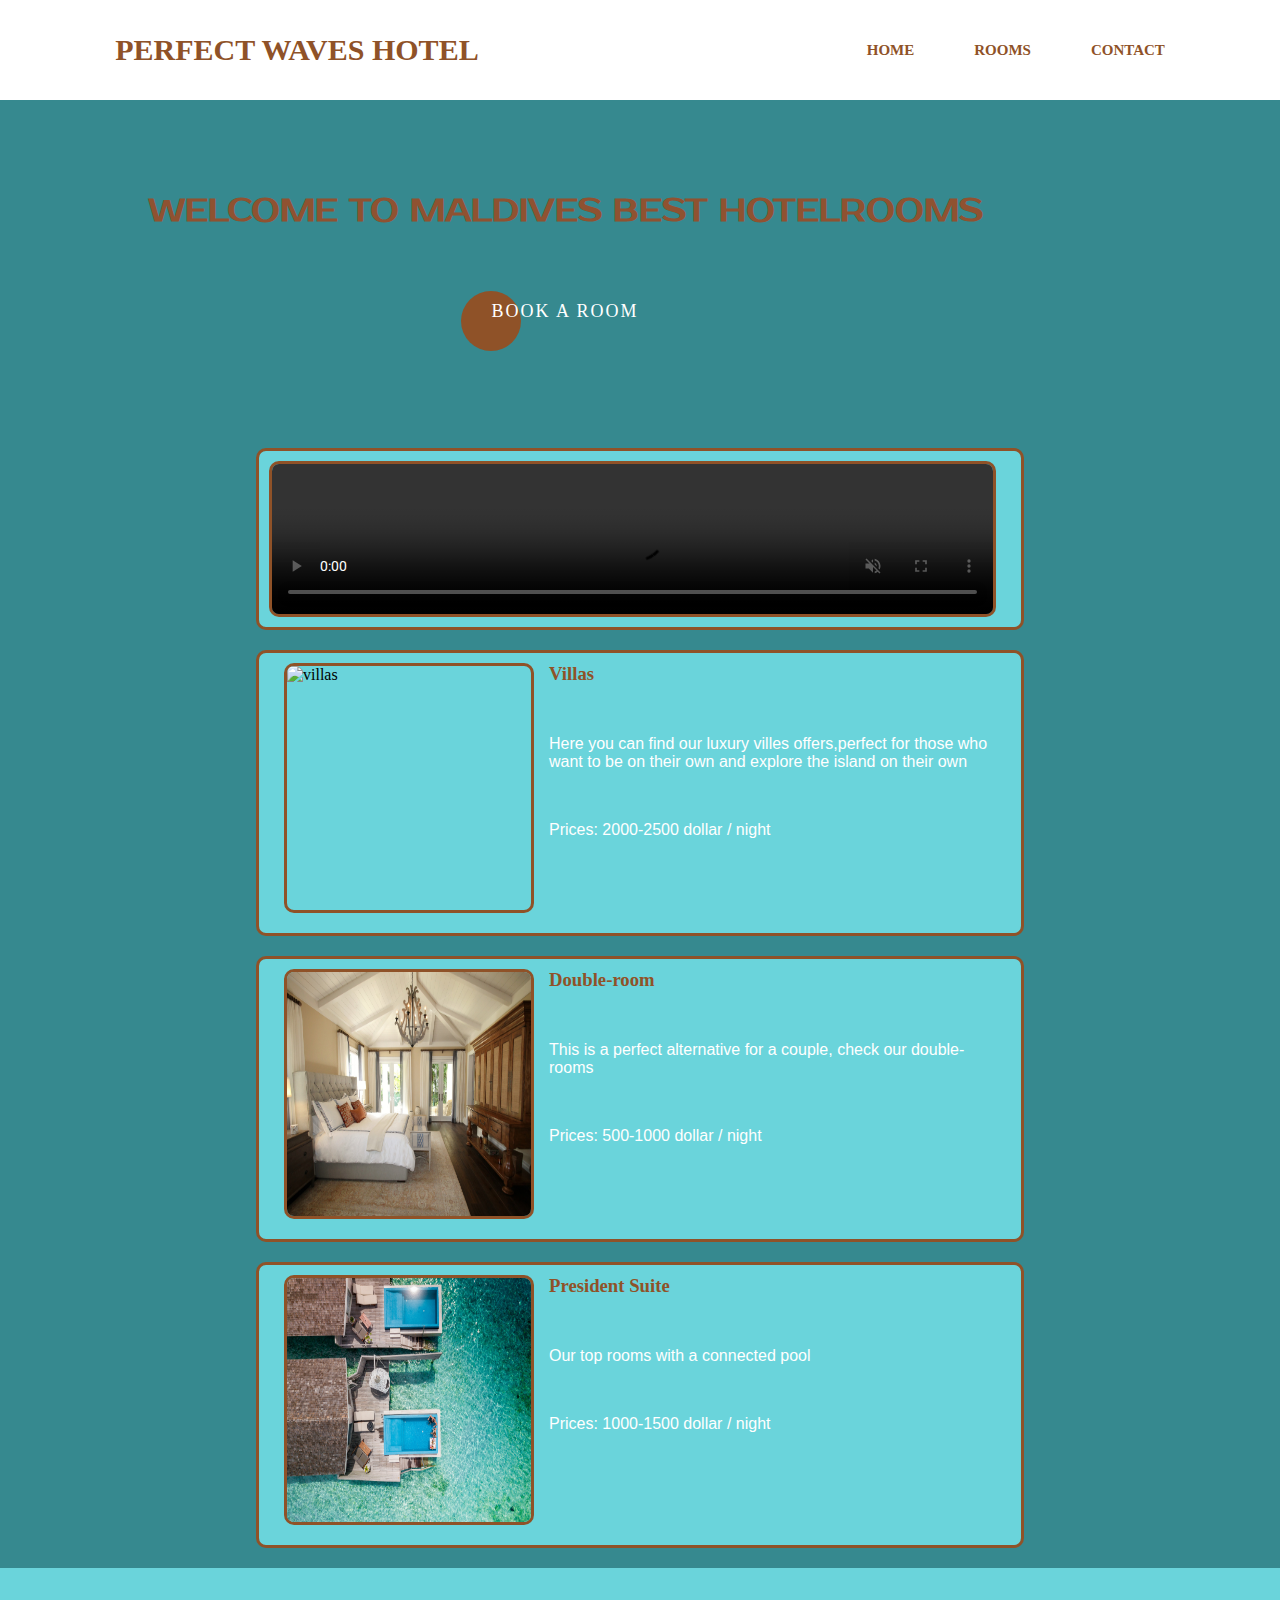
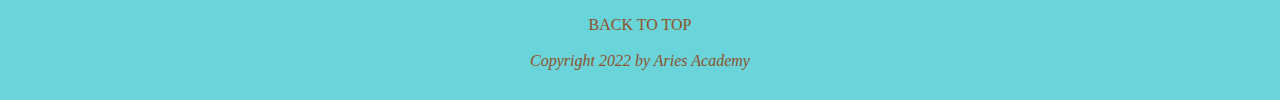
==== index.html @ 8f12b605 "first commit" ====
<!DOCTYPE html>
<html lang="en">
<head>
    <meta charset="UTF-8">
    <meta http-equiv="X-UA-Compatible" content="IE=edge">
    <meta name="viewport" content="width=device-width, initial-scale=1.0">
    <link rel="stylesheet" href="style.css">
    <link rel="stylesheet" href="https://unpkg.com/boxicons@latest/css/boxicons.min.css">
    <link rel="stylesheet" href="https://cdn.jsdelivr.net/npm/remixicon@2.5.0/fonts/remixicon.css">

    <title>Homepage</title>
</head>
<body>


    <header>

            <a href="index.html" class="logo">Perfect Waves Hotel</a>
  

        <ul class="navlist">
            <li><a href="index.html">Home</a></li>
            <li><a href="rooms.html">Rooms</a></li>
            <li><a href="contact-page.html">Contact</a></li>
        </ul>

        <div class="bx bx-menu" id="menu-icon"></div>
    </header>




        <div class="content">
            <div class="text">
                <h1>Welcome to Maldives best hotelrooms</h1>
                <a href="rooms.html" class="btn">book a room</a> <!-- Tar dig till rumbokningar-->
           </div>
        </div>



        <div class="video">
            <video src="images/maldives-video.mp4" width="625" autoplay loop muted controls title="Hotelvideo">
                Sorry, your webbrowser doesn't support this video
            </video>
        </div>


        <section class="rooms">
            <article>
                <img src="images/villas.jpg" alt="villas" width="200" title="Villas">
                <h3>Villas</h3>
                <p>Here you can find our luxury villes offers,perfect for those who want to be on their own and explore the island on their own</p>
                <p>Prices: 2000-2500 dollar / night</p>
            </article>
        </section>

        <section class="rooms">
            <article>
                <img src="images/double-room.jpg" alt="double-room" width="200" title="Double-room">
                <h3>Double-room</h3>
                <p>This is a perfect alternative for a couple, check our double-rooms</p>
                <p>Prices: 500-1000 dollar / night</p>
            </article>
        </section>

        <section class="rooms">
            <article>
                <img src="images/president-suite.jpg" alt="president-suite" width="200" title="President Suite">
                <h3>President Suite</h3>
                <p>Our top rooms with a connected pool</p>
                <p>Prices: 1000-1500 dollar / night</p>
                
            </article>
        </section>


        <footer> <!--Botten på hemsidan-->
            <br>
            <a href="#">back to top</a>
            <br>
            <br>
            <i>Copyright 2022 by Aries Academy</i>
        </footer>



    <!-- Denna ska finnas längst ned på sidan -->
    <script src="app.js"></script>

</body>
</html>
---- style.css ----
@import url('https://fonts.googleapis.com/css2?family=Prosto+One&family=Roboto&display=swap');

/* CSS-reset */
* {
    margin: 0;
    padding: 0;
    box-sizing: border-box;
    list-style: none; /* Takes away the dots from list */
    text-decoration: none;
   
}     


:root {
    --white: rgb(251, 244, 236);
    --teal: rgb(54,137,143);
    --brown: rgb(143,82,49);
    --font1: 'Prosto One';
    --font2: Arial, Helvetica, sans-serif;
}

header {
    position: fixed;
    right: 0;
    top: 0;
    z-index: 1000;
    width: 100%;
    display: flex;
    align-items: center;
    justify-content: space-between;
    padding: 33px 9%;
    background-color: #fff;
}
.logo {
 font-size: 30px;
 font-weight: 700;
 color: #8F5228;
}

.navlist {
    display: flex;
}

.navlist a{
    color: #8F5228;
    margin-left: 60px;
    font-size: 15px;
    font-weight: 600;
    border-bottom: 2px solid transparent;
    transition: all .55s ease;   
}


#menu-icon{
    color: #8F5228;
    font-size: 35px;
    z-index: 10001;
    cursor: pointer;
    display: none;
}




body { 
  /*  background: url("images/maldives.jpg"); */
    background-color: #36898F;
    background-repeat: no-repeat;
    background-size: cover;
    width: 100%;
    background-position: center;
  }


a{
    text-transform: uppercase;
    color: #8F5228;
    text-align: center;
}

p {
 font-size: 1em;
 color: #8F5228;
 font-family: var(--font1);
 font-weight: 400;
}

h1 {
    padding-top: 140px;
    color: var(--brown);
    font-family: var(--font1);
    text-align: center;
    text-transform: uppercase;
}

h2 {
    color: var(--brown);
    font-family: var(--font1);
    text-align: center;
    text-transform: uppercase;
    font-size: 17px;
    margin-top: 10px;

}

.content{
    justify-content: space-between;
    padding: 50px 100px 100px;
    text-align: center;
}
.text{
    width: 100%;
    padding-right: 150px;
    align-items: center;
}
.text p{
    text-align: center;
    font-size: 20px;
    line-height: 46px;
    color: #8F5228;
}
.text p span{
    color: #fff;
    font-size: 20px;
}
.text a{
    position: relative;
    display: inline-block;
    font-size: 18px;
    text-transform: uppercase;
    color: #fff;
    text-decoration: none;
    padding: 10px 30px;
    letter-spacing: 2px;
    font-weight: 500;
    margin-top: 60px;
    
}
.text a:before{
    content: '';
    position: absolute;
    top: 0;
    left: 0;
    width: 60px;
    height: 60px;
    border-radius: 50px;
    background-color: #8F5228;
    z-index: -1;
    transition: all ease 0.5s;
}
.text a:hover:before{
    width: 100%;
}

.logo img{
    width: 200px;
    height: 200px;
    
}

footer { 
    bottom: 0;
    padding: 30px; /* Bredden på boxen */
    width: 100%;
    background-color: #6AD4DB;
    color: #8F5228;
    text-align: center;
}
label {
    color: #fff;
}

@media ( max-width: 1460px) {
    section {
        padding: 0 12%;
        transition: 0.2s;
    }
}

@media (max-width: 1195px) {
    section{
    padding: 0 3%;
    transition: 0.2s;
    }
}

@media (max-width: 990px) {
    #menu-icon {
        display: block;
    }
    .navlist {
        position: absolute;
        top: 100%;
        right: -100%;
        width: 300px;
        height: 40vh;
        background: #fff;
        display: flex;
        align-items: center;
        flex-direction: column;
        padding: 50px 20px;
        transition: all .55s ease;
    }
}
 
    

.navlist.open {
    right: 0;
}


/* MOBILE */
@media screen and (max-width: 680px) {
    h2  {
        font-size: 70%;
    }
}



/* MEDIA */
.video {
    background-color:#6AD4DB;
    padding: 10px;
    align-items: center;
    border: 3px solid #8F5228;
    border-radius: 10px;
    width: 60%; /* makes box smaller*/
    margin: 1rem auto 20px auto; /* center the box */
    display: flex;

}

video {
    /* responsive video format */
    width: 100%;
    height: auto;
    /*              */
    float: left;
    border: 3px solid #8F5228;
    border-radius: 10px;
    margin-right: 15px;
}



/* ROOMS */

.rooms {
    background-color:#6AD4DB;
    display: flex;
    padding: 10px;
    width: 60%;
    margin: 1rem auto 20px auto; 
    flex-direction: column; 
    border: 3px solid #8F5228;
    border-radius: 10px;
   
}

.rooms img{
    height: 250px;
    width: 250px;
    float: left;
    border: 3px solid #8F5228;
    margin-left: 15px;
    border-radius: 10px;
    margin-right: 15px;

}
.rooms h3{
    margin: 0;
    color:#8F5228
    
}
article{
   flex-direction: row;
   margin-bottom: 10px;
}
article p {
    color: #fff;
    margin-right: 15px;
    font-size: 1em;
    font-family: sans-serif;
    margin-top: 50px;
    
}

/* CONTACT-PAGE */

label {
    color: var(--brown);
}
form {
 text-align: center;
 color: #8F5228;
}

.message{
    width: 100%;
    position: relative;
    margin-bottom: 60px;
    display: flex;
    justify-content: center;
}
.button {
    width: 100%;
    cursor: pointer;
    margin-bottom: 20px;
     
}
.button button {
    width: 30%;
    padding: 10px;
    font-size: 12px;
    color: #fff;
    background-color: #8F5228;
    text-align: center;
    border: none;
    outline: none;
    border-radius: 40px;
    cursor: pointer;
}
.hide {
    display: none;
}
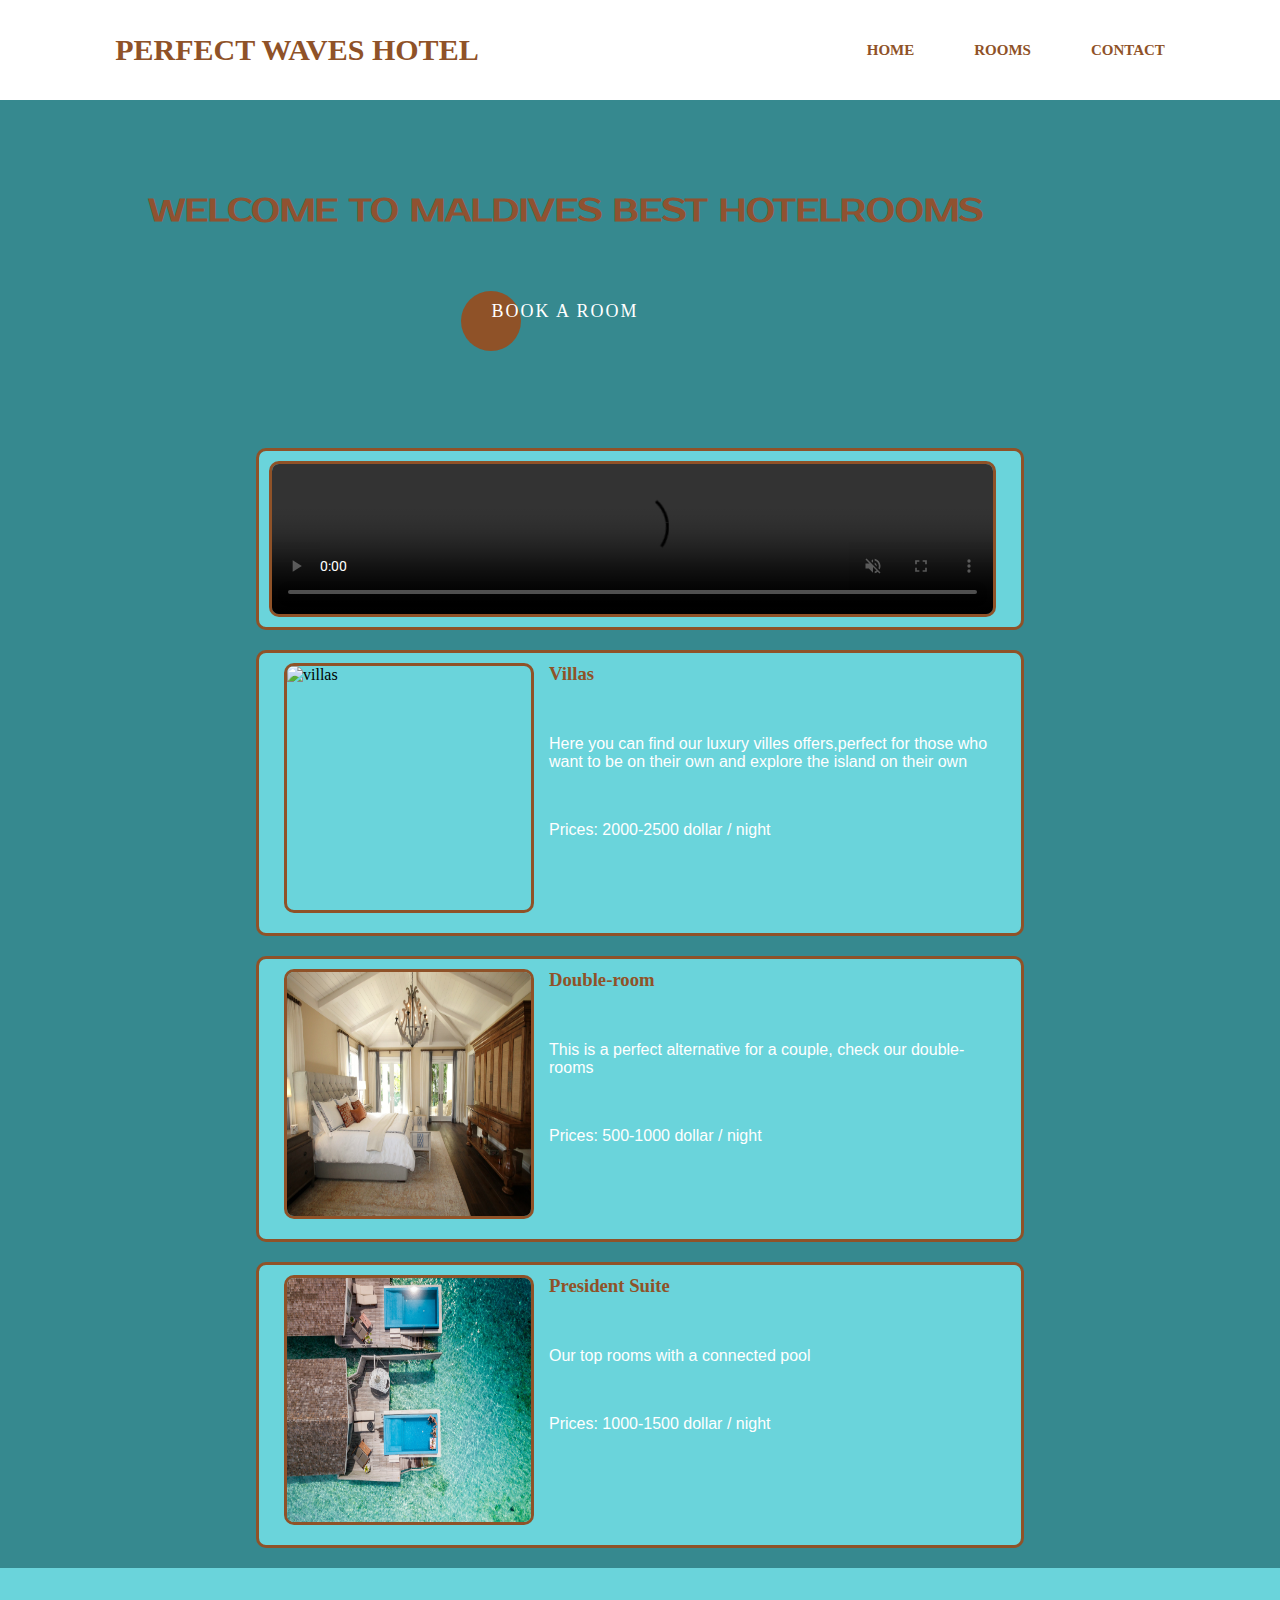
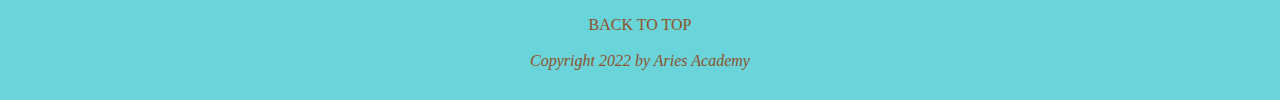
==== commit e2b030a3: "New top button" ====
--- a/index.html
+++ b/index.html
@@ -75,6 +75,9 @@
         </section>
 
 
+        <button onclick="topFunction()" id="myBtn" title="Go to top">Top</button>
+
+
         <footer> <!--Botten på hemsidan-->
             <br>
             <a href="#">back to top</a>
--- a/style.css
+++ b/style.css
@@ -213,7 +213,7 @@
 /* MOBILE */
 @media screen and (max-width: 680px) {
     h2  {
-        font-size: 70%;
+        font-size: 60%;
     }
 }
 
@@ -246,7 +246,6 @@
 
 
 /* ROOMS */
-
 .rooms {
     background-color:#6AD4DB;
     display: flex;
@@ -262,13 +261,14 @@
 .rooms img{
     height: 250px;
     width: 250px;
+    max-width: 80%;
     float: left;
     border: 3px solid #8F5228;
     margin-left: 15px;
     border-radius: 10px;
     margin-right: 15px;
-
-}
+}
+
 .rooms h3{
     margin: 0;
     color:#8F5228
@@ -278,13 +278,13 @@
    flex-direction: row;
    margin-bottom: 10px;
 }
+
 article p {
     color: #fff;
     margin-right: 15px;
     font-size: 1em;
     font-family: sans-serif;
-    margin-top: 50px;
-    
+    margin-top: 50px;    
 }
 
 /* CONTACT-PAGE */
@@ -325,3 +325,24 @@
 .hide {
     display: none;
 }
+
+
+#myBtn {
+    display: none;
+    position: fixed; /* Fixed/sticky position */
+    bottom: 20px; /* Place the button at the bottom of the page */
+    right: 30px; /* Place the button 30px from the right */
+    z-index: 99; /* Make sure it does not overlap */
+    border: none; /* Remove borders */
+    outline: none; /* Remove outline */
+    background-color: red; /* Set a background color */
+    color: white; /* Text color */
+    cursor: pointer; /* Add a mouse pointer on hover */
+    padding: 15px; /* Some padding */
+    border-radius: 10px; /* Rounded corners */
+    font-size: 18px; /* Increase font size */
+  }
+  
+  #myBtn:hover {
+    background-color: #555; /* Add a dark-grey background on hover */
+  }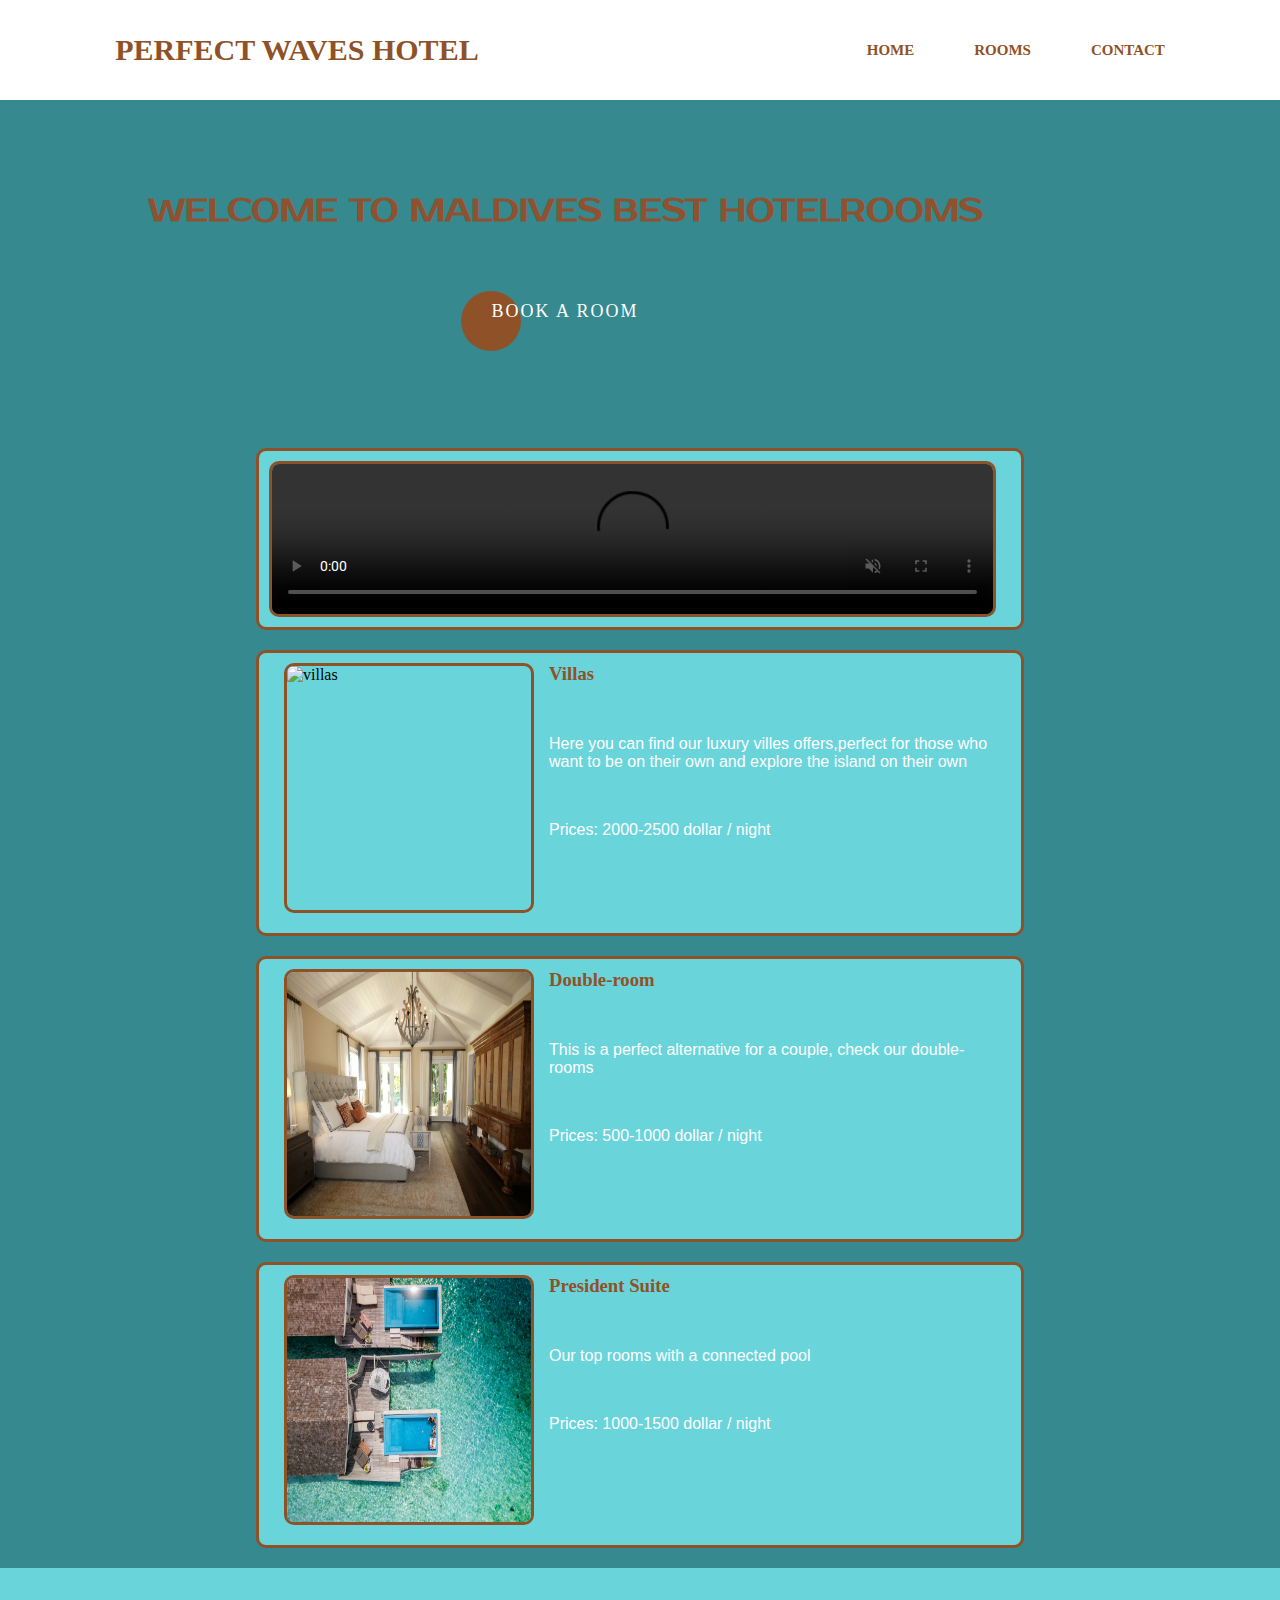
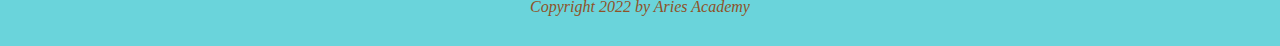
==== commit 00ee23be: "made chnages with top left icon" ====
--- a/index.html
+++ b/index.html
@@ -4,6 +4,7 @@
     <meta charset="UTF-8">
     <meta http-equiv="X-UA-Compatible" content="IE=edge">
     <meta name="viewport" content="width=device-width, initial-scale=1.0">
+    <link rel="shortcut icon" href="favicon.png" type="image/x-icon"> <!--Logo on left sida page-->
     <link rel="stylesheet" href="style.css">
     <link rel="stylesheet" href="https://unpkg.com/boxicons@latest/css/boxicons.min.css">
     <link rel="stylesheet" href="https://cdn.jsdelivr.net/npm/remixicon@2.5.0/fonts/remixicon.css">
@@ -75,14 +76,9 @@
         </section>
 
 
-        <button onclick="topFunction()" id="myBtn" title="Go to top">Top</button>
-
+        <button onclick="topFunction()" id="myBtn" title="Go to top">top</button>
 
         <footer> <!--Botten på hemsidan-->
-            <br>
-            <a href="#">back to top</a>
-            <br>
-            <br>
             <i>Copyright 2022 by Aries Academy</i>
         </footer>
 
--- a/style.css
+++ b/style.css
@@ -331,18 +331,20 @@
     display: none;
     position: fixed; /* Fixed/sticky position */
     bottom: 20px; /* Place the button at the bottom of the page */
-    right: 30px; /* Place the button 30px from the right */
+    right: 20px; /* Place the button 30px from the right */
     z-index: 99; /* Make sure it does not overlap */
     border: none; /* Remove borders */
     outline: none; /* Remove outline */
-    background-color: red; /* Set a background color */
-    color: white; /* Text color */
+    background-color: #fff; /* Set a background color */
+    color: #8F5228; /* Text color */
     cursor: pointer; /* Add a mouse pointer on hover */
-    padding: 15px; /* Some padding */
+    padding: 10px; /* Some padding */
     border-radius: 10px; /* Rounded corners */
-    font-size: 18px; /* Increase font size */
+    font-size: 13px; /* Increase font size */
+    text-transform: uppercase;
   }
   
   #myBtn:hover {
+    color: #fff;
     background-color: #555; /* Add a dark-grey background on hover */
   }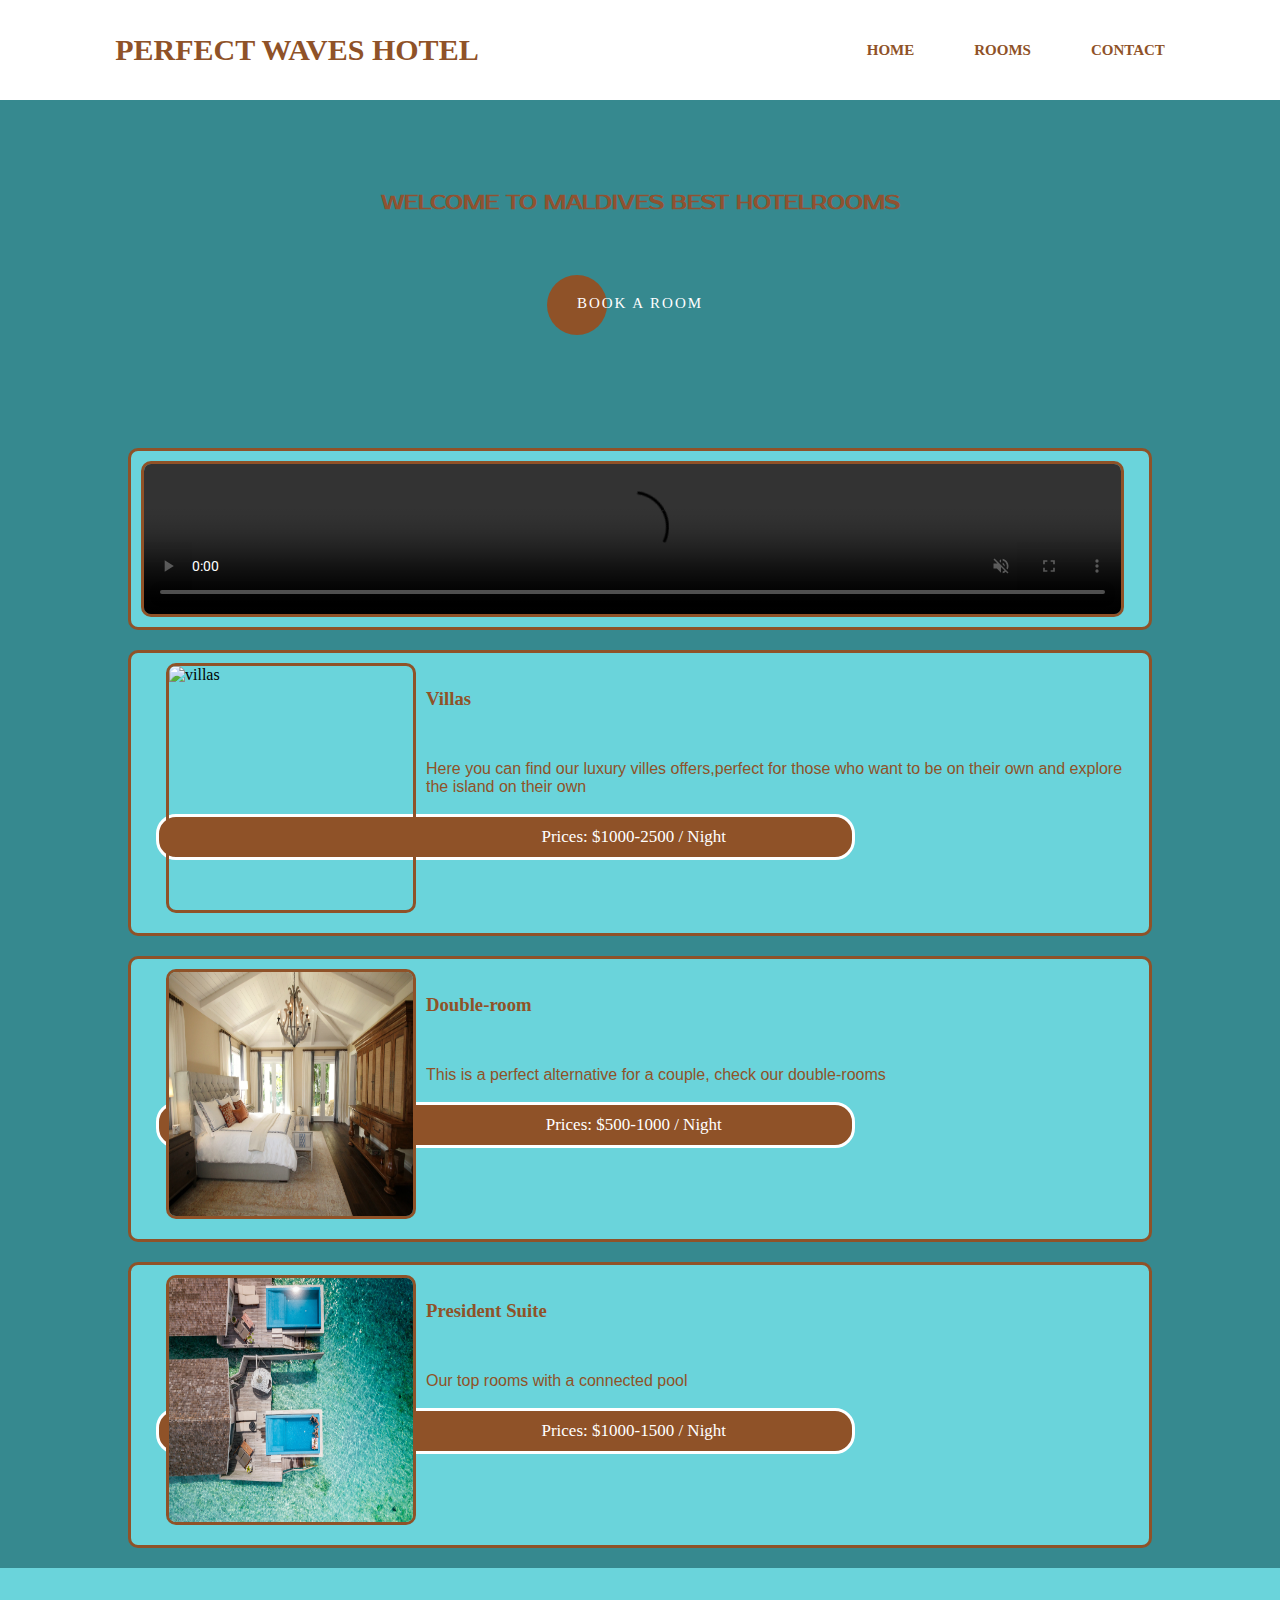
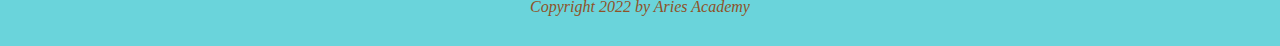
==== commit b19965cf: "made chnages for mobile" ====
--- a/index.html
+++ b/index.html
@@ -4,7 +4,7 @@
     <meta charset="UTF-8">
     <meta http-equiv="X-UA-Compatible" content="IE=edge">
     <meta name="viewport" content="width=device-width, initial-scale=1.0">
-    <link rel="shortcut icon" href="favicon.png" type="image/x-icon"> <!--Logo on left sida page-->
+    <link rel="shortcut icon" href="images/favicon.png" type="image/x-icon"> <!--Logo on left sida page-->
     <link rel="stylesheet" href="style.css">
     <link rel="stylesheet" href="https://unpkg.com/boxicons@latest/css/boxicons.min.css">
     <link rel="stylesheet" href="https://cdn.jsdelivr.net/npm/remixicon@2.5.0/fonts/remixicon.css">
@@ -52,7 +52,8 @@
                 <img src="images/villas.jpg" alt="villas" width="200" title="Villas">
                 <h3>Villas</h3>
                 <p>Here you can find our luxury villes offers,perfect for those who want to be on their own and explore the island on their own</p>
-                <p>Prices: 2000-2500 dollar / night</p>
+                <br>
+                <div id="price">Prices: $1000-2500 / Night</div>
             </article>
         </section>
 
@@ -61,7 +62,9 @@
                 <img src="images/double-room.jpg" alt="double-room" width="200" title="Double-room">
                 <h3>Double-room</h3>
                 <p>This is a perfect alternative for a couple, check our double-rooms</p>
-                <p>Prices: 500-1000 dollar / night</p>
+                <br>
+                <div id="price">Prices: $500-1000 / Night</div>
+
             </article>
         </section>
 
@@ -70,7 +73,9 @@
                 <img src="images/president-suite.jpg" alt="president-suite" width="200" title="President Suite">
                 <h3>President Suite</h3>
                 <p>Our top rooms with a connected pool</p>
-                <p>Prices: 1000-1500 dollar / night</p>
+                <br>
+                <div id="price">Prices: $1000-1500 / Night</div>
+                
                 
             </article>
         </section>
--- a/style.css
+++ b/style.css
@@ -79,10 +79,10 @@
 }
 
 p {
- font-size: 1em;
+ font-size: 15px;
  color: #8F5228;
  font-family: var(--font1);
- font-weight: 400;
+ 
 }
 
 h1 {
@@ -91,6 +91,7 @@
     font-family: var(--font1);
     text-align: center;
     text-transform: uppercase;
+    font-size: 20px;
 }
 
 h2 {
@@ -98,8 +99,20 @@
     font-family: var(--font1);
     text-align: center;
     text-transform: uppercase;
+    font-size: 12px;
+    margin-top: 10px;
+}
+
+#price {
+    text-align: center;
     font-size: 17px;
-    margin-top: 10px;
+    border: 3px solid #fff;
+    background-color: #8F5228;
+    border-radius: 20px;
+    color: #fff;
+    width: 70%;
+    margin-left: 15px;
+    padding: 10px;
 
 }
 
@@ -108,11 +121,7 @@
     padding: 50px 100px 100px;
     text-align: center;
 }
-.text{
-    width: 100%;
-    padding-right: 150px;
-    align-items: center;
-}
+
 .text p{
     text-align: center;
     font-size: 20px;
@@ -126,11 +135,11 @@
 .text a{
     position: relative;
     display: inline-block;
-    font-size: 18px;
+    font-size: 15px;
     text-transform: uppercase;
     color: #fff;
     text-decoration: none;
-    padding: 10px 30px;
+    padding: 20px 30px;
     letter-spacing: 2px;
     font-weight: 500;
     margin-top: 60px;
@@ -170,11 +179,15 @@
     color: #fff;
 }
 
-@media ( max-width: 1460px) {
+@media (min-width: 1360px) {
     section {
         padding: 0 12%;
         transition: 0.2s;
     }
+    .rooms {
+        max-width: 60%;
+    }
+
 }
 
 @media (max-width: 1195px) {
@@ -192,7 +205,7 @@
         position: absolute;
         top: 100%;
         right: -100%;
-        width: 300px;
+        width: 420px;
         height: 40vh;
         background: #fff;
         display: flex;
@@ -202,8 +215,6 @@
         transition: all .55s ease;
     }
 }
- 
-    
 
 .navlist.open {
     right: 0;
@@ -211,10 +222,8 @@
 
 
 /* MOBILE */
-@media screen and (max-width: 680px) {
-    h2  {
-        font-size: 60%;
-    }
+@media screen and (max-width: 600px) {
+
 }
 
 
@@ -226,7 +235,7 @@
     align-items: center;
     border: 3px solid #8F5228;
     border-radius: 10px;
-    width: 60%; /* makes box smaller*/
+    width: 80%; /* makes box smaller*/
     margin: 1rem auto 20px auto; /* center the box */
     display: flex;
 
@@ -250,7 +259,7 @@
     background-color:#6AD4DB;
     display: flex;
     padding: 10px;
-    width: 60%;
+    width: 80%;
     margin: 1rem auto 20px auto; 
     flex-direction: column; 
     border: 3px solid #8F5228;
@@ -261,27 +270,35 @@
 .rooms img{
     height: 250px;
     width: 250px;
-    max-width: 80%;
+    max-width: 85%;
     float: left;
     border: 3px solid #8F5228;
-    margin-left: 15px;
-    border-radius: 10px;
-    margin-right: 15px;
+    margin-left: 25px;
+    border-radius: 10px;
+    margin-right: 10px;
 }
 
 .rooms h3{
-    margin: 0;
-    color:#8F5228
-    
-}
+    margin: 25px;
+    color:#8F5228  
+}
+
+.price {
+    border: #8F5228;
+    border-radius: 10px;
+}
+
+
+
 article{
    flex-direction: row;
    margin-bottom: 10px;
 }
 
-article p {
-    color: #fff;
+.rooms p {
+    color: #8F5228;
     margin-right: 15px;
+    margin-left: 25px;
     font-size: 1em;
     font-family: sans-serif;
     margin-top: 50px;    
@@ -289,14 +306,22 @@
 
 /* CONTACT-PAGE */
 
+legend{
+    font-size: 25px;
+}
 label {
     color: var(--brown);
+    font-size: 20px;
 }
 form {
  text-align: center;
  color: #8F5228;
 }
 
+.link {
+    color: #fff;
+}
+
 .message{
     width: 100%;
     position: relative;
@@ -313,7 +338,7 @@
 .button button {
     width: 30%;
     padding: 10px;
-    font-size: 12px;
+    font-size: 20px;
     color: #fff;
     background-color: #8F5228;
     text-align: center;
@@ -347,4 +372,5 @@
   #myBtn:hover {
     color: #fff;
     background-color: #555; /* Add a dark-grey background on hover */
-  }+  }
+
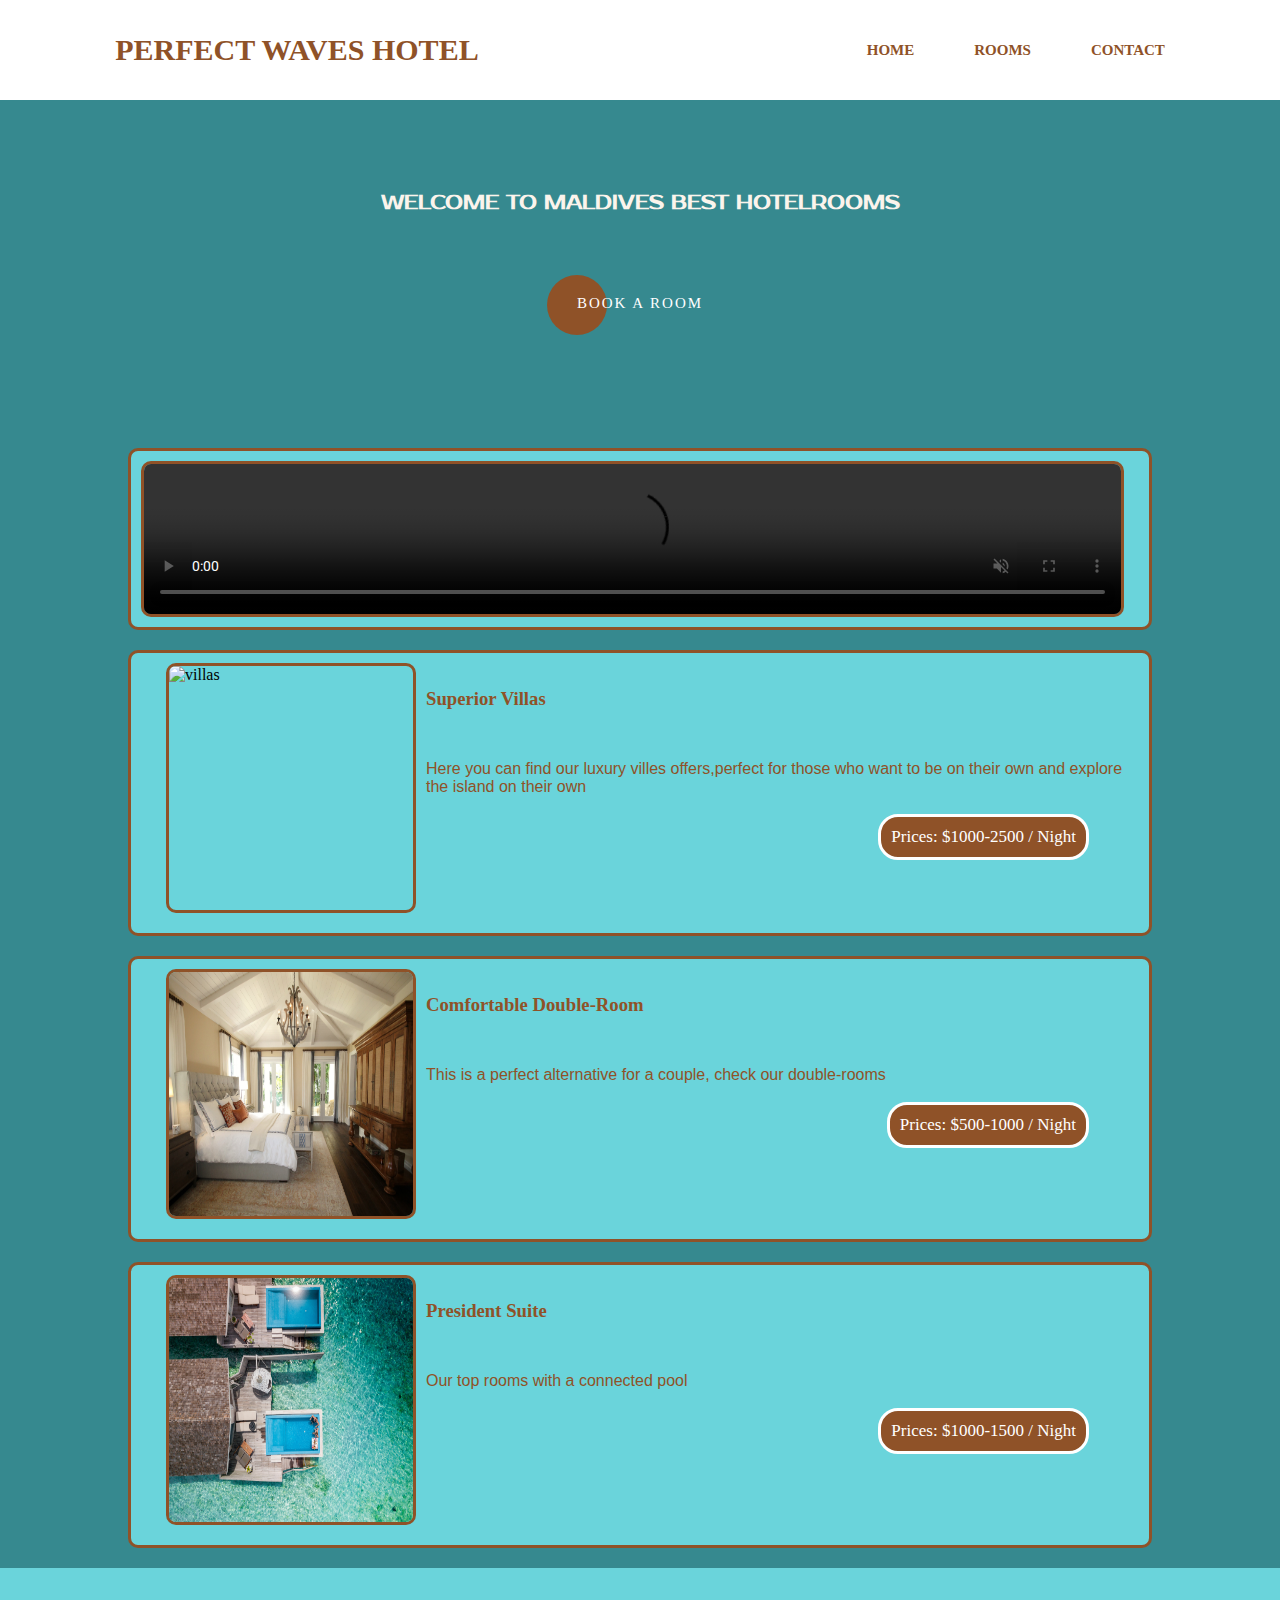
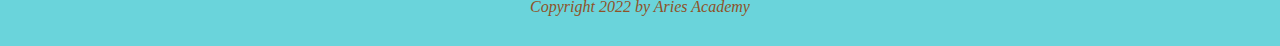
==== commit e8f5797f: "style chnages again" ====
--- a/index.html
+++ b/index.html
@@ -50,7 +50,7 @@
         <section class="rooms">
             <article>
                 <img src="images/villas.jpg" alt="villas" width="200" title="Villas">
-                <h3>Villas</h3>
+                <h3>Superior Villas</h3>
                 <p>Here you can find our luxury villes offers,perfect for those who want to be on their own and explore the island on their own</p>
                 <br>
                 <div id="price">Prices: $1000-2500 / Night</div>
@@ -60,7 +60,7 @@
         <section class="rooms">
             <article>
                 <img src="images/double-room.jpg" alt="double-room" width="200" title="Double-room">
-                <h3>Double-room</h3>
+                <h3>Comfortable Double-Room</h3>
                 <p>This is a perfect alternative for a couple, check our double-rooms</p>
                 <br>
                 <div id="price">Prices: $500-1000 / Night</div>
--- a/style.css
+++ b/style.css
@@ -87,7 +87,7 @@
 
 h1 {
     padding-top: 140px;
-    color: var(--brown);
+    color: var(--white);
     font-family: var(--font1);
     text-align: center;
     text-transform: uppercase;
@@ -104,16 +104,18 @@
 }
 
 #price {
-    text-align: center;
+    
     font-size: 17px;
     border: 3px solid #fff;
     background-color: #8F5228;
     border-radius: 20px;
     color: #fff;
-    width: 70%;
+    max-width: 70%;
     margin-left: 15px;
     padding: 10px;
-
+    float: right;
+    margin-right: 50px;
+    
 }
 
 .content{
@@ -185,8 +187,12 @@
         transition: 0.2s;
     }
     .rooms {
-        max-width: 60%;
-    }
+        max-width: 80%;
+    }
+    .video {
+        width: 80%;
+    }
+  
 
 }
 
@@ -205,7 +211,7 @@
         position: absolute;
         top: 100%;
         right: -100%;
-        width: 420px;
+        width: 100%;
         height: 40vh;
         background: #fff;
         display: flex;
@@ -213,6 +219,9 @@
         flex-direction: column;
         padding: 50px 20px;
         transition: all .55s ease;
+        font-size: 35px;
+        
+       
     }
 }
 
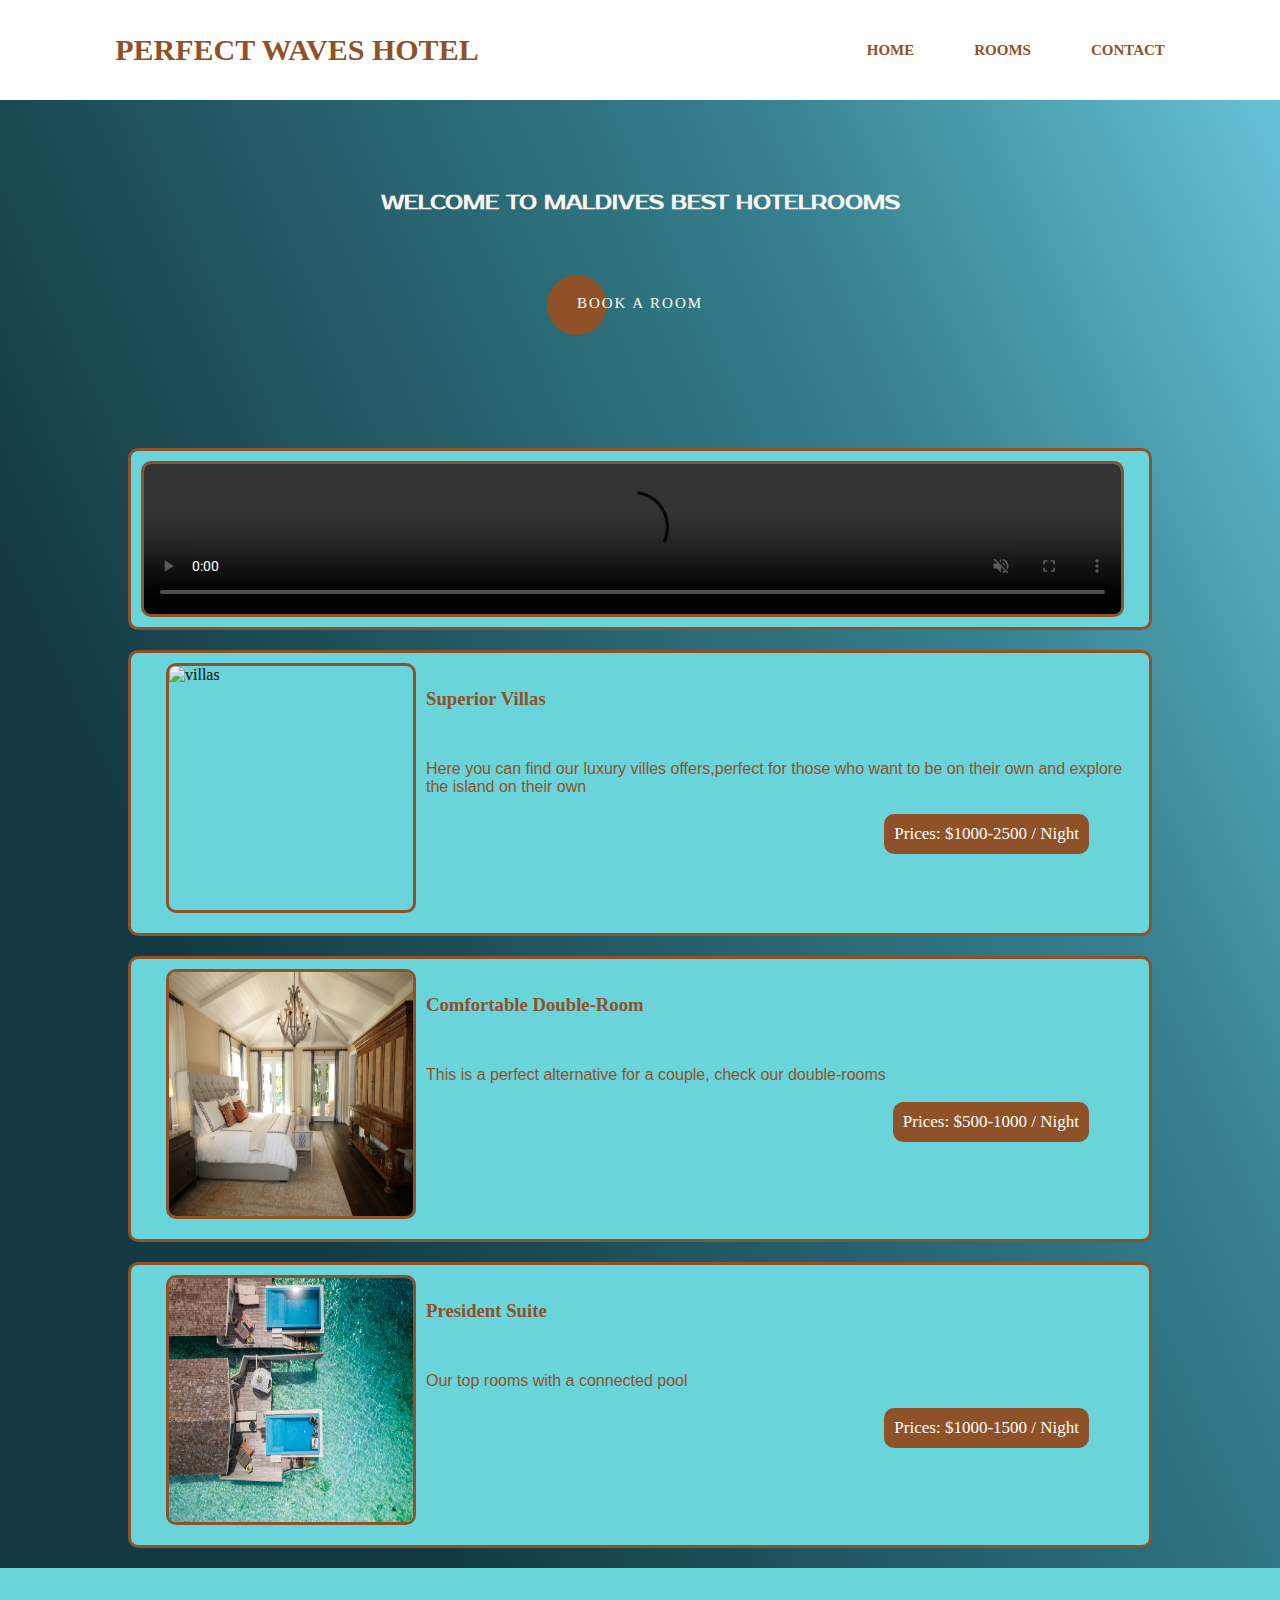
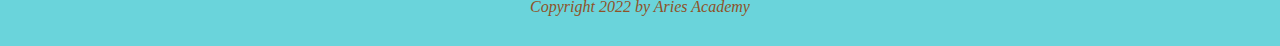
==== commit 1c110c95: "last changes made" ====
--- a/index.html
+++ b/index.html
@@ -29,8 +29,6 @@
     </header>
 
 
-
-
         <div class="content">
             <div class="text">
                 <h1>Welcome to Maldives best hotelrooms</h1>
@@ -53,7 +51,7 @@
                 <h3>Superior Villas</h3>
                 <p>Here you can find our luxury villes offers,perfect for those who want to be on their own and explore the island on their own</p>
                 <br>
-                <div id="price">Prices: $1000-2500 / Night</div>
+                <div class="price">Prices: $1000-2500 / Night</div>
             </article>
         </section>
 
@@ -63,7 +61,7 @@
                 <h3>Comfortable Double-Room</h3>
                 <p>This is a perfect alternative for a couple, check our double-rooms</p>
                 <br>
-                <div id="price">Prices: $500-1000 / Night</div>
+                <div class="price">Prices: $500-1000 / Night</div>
 
             </article>
         </section>
@@ -74,7 +72,7 @@
                 <h3>President Suite</h3>
                 <p>Our top rooms with a connected pool</p>
                 <br>
-                <div id="price">Prices: $1000-1500 / Night</div>
+                <div class="price">Prices: $1000-1500 / Night</div>
                 
                 
             </article>
--- a/style.css
+++ b/style.css
@@ -64,7 +64,8 @@
 
 body { 
   /*  background: url("images/maldives.jpg"); */
-    background-color: #36898F;
+    background: linear-gradient(245.59deg, #69C8DB 0%, #36808F 28.53%, #133A42 75.52%) ;
+    /*background-color: #36898F; */
     background-repeat: no-repeat;
     background-size: cover;
     width: 100%;
@@ -103,7 +104,7 @@
     margin-top: 10px;
 }
 
-#price {
+.price {
     
     font-size: 17px;
     border: 3px solid #fff;
@@ -232,7 +233,6 @@
 
 /* MOBILE */
 @media screen and (max-width: 600px) {
-
 }
 
 
